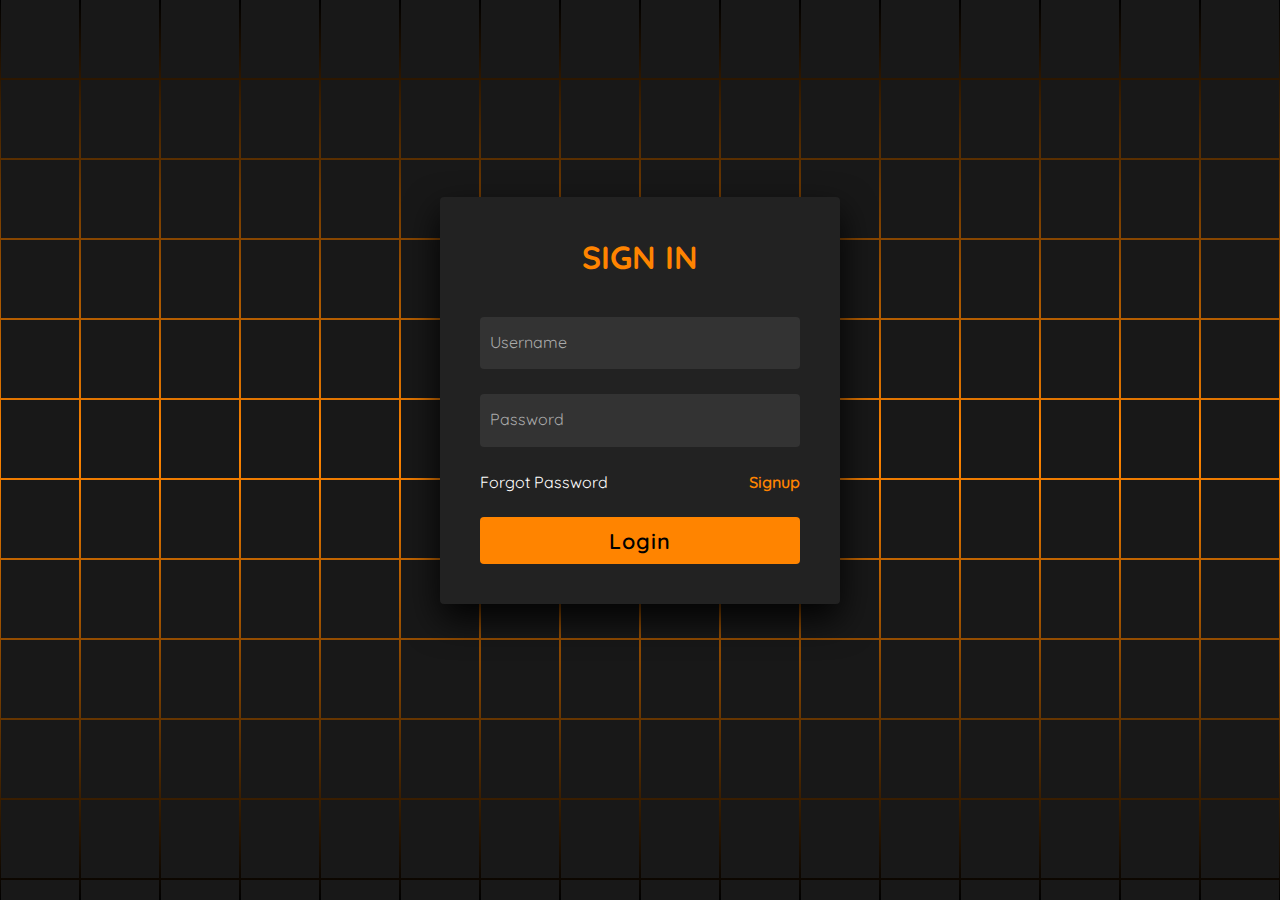
==== index.html @ badaa888 "Login Page" ====
<!DOCTYPE html>
<html lang="en" >
<head>
  <meta charset="UTF-8">
  <title>Hacker Login Form | CodingStella </title>
  <link rel="stylesheet" href="./style.css">

</head>
<body>
<!-- partial:index.partial.html -->
<section>

    <span></span>
    <span></span>
    <span></span>
    <span></span>
    <span></span>
    <span></span>
    <span></span>
    <span></span>
    <span></span>
    <span></span>
    <span></span>
    <span></span>
    <span></span>
    <span></span>
    <span></span>
    <span></span>
    <span></span>
    <span></span>
    <span></span>
    <span></span>
    <span></span>
    <span></span>
    <span></span>
    <span></span>
    <span></span>
    <span></span>
    <span></span>
    <span></span>
    <span></span>
    <span></span>
    <span></span>
    <span></span>
    <span></span>
    <span></span>
    <span></span>
    <span></span>
    <span></span>
    <span></span>
    <span></span>
    <span></span>
    <span></span>
    <span></span>
    <span></span>
    <span></span>
    <span></span>
    <span></span>
    <span></span>
    <span></span>
    <span></span>
    <span></span>
    <span></span>
    <span></span>
    <span></span>
    <span></span>
    <span></span>
    <span></span>
    <span></span>
    <span></span>
    <span></span>
    <span></span>
    <span></span>
    <span></span>
    <span></span>
    <span></span>
    <span></span>
    <span></span>
    <span></span>
    <span></span>
    <span></span>
    <span></span>
    <span></span>
    <span></span>
    <span></span>
    <span></span>
    <span></span>
    <span></span>
    <span></span>
    <span></span>
    <span></span>
    <span></span>
    <span></span>
    <span></span>
    <span></span>
    <span></span>
    <span></span>
    <span></span>
    <span></span>
    <span></span>
    <span></span>
    <span></span>
    <span></span>
    <span></span>
    <span></span>
    <span></span>
    <span></span>
    <span></span>
    <span></span>
    <span></span>
    <span></span>
    <span></span>
    <span></span>
    <span></span>
    <span></span>
    <span></span>
    <span></span>
    <span></span>
    <span></span>
    <span></span>
    <span></span>
    <span></span>
    <span></span>
    <span></span>
    <span></span>
    <span></span>
    <span></span>
    <span></span>
    <span></span>
    <span></span>
    <span></span>
    <span></span>
    <span></span>
    <span></span>
    <span></span>
    <span></span>
    <span></span>
    <span></span>
    <span></span>
    <span></span>
    <span></span>
    <span></span>
    <span></span>
    <span></span>
    <span></span>
    <span></span>
    <span></span>
    <span></span>
    <span></span>
    <span></span>
    <span></span>
    <span></span>
    <span></span>
    <span></span>
    <span></span>
    <span></span>
    <span></span>
    <span></span>
    <span></span>
    <span></span>
    <span></span>
    <span></span>
    <span></span>
    <span></span>
    <span></span>
    <span></span>
    <span></span>
    <span></span>
    <span></span>
    <span></span>
    <span></span>
    <span></span>
    <span></span>
    <span></span>
    <span></span>
    <span></span>
    <span></span>
    <span></span>
    <span></span>
    <span></span>
    <span></span>
    <span></span>
    <span></span>
    <span></span>
    <span></span>
    <span></span>
    <span></span>
    <span></span>
    <span></span>
    <span></span>
    <span></span>
    <span></span>
    <span></span>
    <span></span>
    <span></span>
    <span></span>
    <span></span>
    <span></span>
    <span></span>
    <span></span>
    <span></span>
    <span></span>
    <span></span>
    <span></span>
    <span></span>
    <span></span>
    <span></span>
    <span></span>
    <span></span>
    <span></span>
    <span></span>
    <span></span>
    <span></span>
    <span></span>
    <span></span>
    <span></span>
    <span></span>
    <span></span>
    <span></span>
    <span></span>
    <span></span>
    <span></span>
    <span></span>
    <span></span>
    <span></span>
    <span></span>
    <span></span>
    <span></span>
    <span></span>
    <span></span>
    <span></span>
    <span></span>
    <span></span>
    <span></span>
    <span></span>
    <span></span>
    <span></span>
    <span></span>
    <span></span>
    <span></span>
    <span></span>
    <span></span>
    <span></span>
    <span></span>
    <span></span>
    <span></span>
    <span></span>
    <span></span>
    <span></span>
    <span></span>
    <span></span>
    <span></span>
    <span></span>
    <span></span>
    <span></span>
    <span></span>
    <span></span>
    <span></span>
    <span></span>
    <span></span>
    <span></span>
    <span></span>
    <span></span>
    <span></span>
    <span></span>
    <span></span>
    <span></span>
    <span></span>
    <span></span>
    <span></span>
    <span></span>
    <span></span>

    <div class="signin">
      <div class="content">
        <h2>Sign In</h2>
        <div class="form">
          <div class="inputBox">
            <input type="text" required>
            <i>Username</i>
          </div>
          <div class="inputBox">
            <input type="password" required>
            <i>Password</i>
          </div>
          <div class="links">
            <a href="#">Forgot Password</a>
            <a href="#">Signup</a>
          </div>
          <div class="inputBox">
            <input type="submit" value="Login">
          </div>
        </div>
      </div>
    </div>
  </section>
<!-- partial -->
  
</body>
</html>
/* Font import and global reset */
---- style.css ----
@import url('https://fonts.googleapis.com/css2?family=Quicksand:wght@300;400;500;600;700&display=swap');

/* Global reset */
* {
    margin: 0;
    padding: 0;
    box-sizing: border-box;
    font-family: 'Quicksand', sans-serif;
}

/* Body styling */
body {
    display: flex;
    justify-content: center;
    align-items: center;
    min-height: 100vh;
    background: #000;
}

/* Section styles */
section {
    position: absolute;
    width: 100vw;
    height: 100vh;
    display: flex;
    justify-content: center;
    align-items: center;
    gap: 2px;
    flex-wrap: wrap;
    overflow: hidden;
}

/* Animated gradient effect */
section::before {
    content: '';
    position: absolute;
    width: 100%;
    height: 100%;
    background: linear-gradient(#000, #ff8400, #000);
    animation: animate 5s linear infinite;
}

/* Animation keyframes */
@keyframes animate {
    0% {
        transform: translateY(-100%);
    }
    100% {
        transform: translateY(100%);
    }
}

/* Styling for individual spans */
section span {
    position: relative;
    display: block;
    width: calc(6.25vw - 2px);
    height: calc(6.25vw - 2px);
    background: #181818;
    z-index: 2;
    transition: 1.5s;
}

section span:hover {
    background: #ff8400;
    transition: 0s;
}

/* Sign-in form styles */
.signin {
    margin-top: -100px;
    position: absolute;
    width: 400px;
    background: #222;
    z-index: 1000;
    display: flex;
    justify-content: center;
    align-items: center;
    padding: 40px;
    border-radius: 4px;
    box-shadow: 0 15px 35px rgba(0, 0, 0, 0.9);
}

.signin .content {
    position: relative;
    width: 100%;
    display: flex;
    justify-content: center;
    align-items: center;
    flex-direction: column;
    gap: 40px;
}

.signin .content h2 {
    font-size: 2em;
    color: #ff8400;
    text-transform: uppercase;
}

.signin .content .form {
    width: 100%;
    display: flex;
    flex-direction: column;
    gap: 25px;
}

.signin .content .form .inputBox {
    position: relative;
    width: 100%;
}

.signin .content .form .inputBox input {
    position: relative;
    width: 100%;
    background: #333;
    border: none;
    outline: none;
    padding: 25px 10px 7.5px;
    border-radius: 4px;
    color: #fff;
    font-weight: 500;
    font-size: 1em;
}

.signin .content .form .inputBox i {
    position: absolute;
    left: 0;
    padding: 15px 10px;
    font-style: normal;
    color: #aaa;
    transition: 0.5s;
    pointer-events: none;
}

.signin .content .form .inputBox input:focus ~ i,
.signin .content .form .inputBox input:valid ~ i {
    transform: translateY(-7.5px);
    font-size: 0.8em;
    color: #fff;
}

.signin .content .form .links {
    position: relative;
    width: 100%;
    display: flex;
    justify-content: space-between;
}

.signin .content .form .links a {
    color: #fff;
    text-decoration: none;
}

.signin .content .form .links a:nth-child(2) {
    color: #ff8400;
    font-weight: 600;
}

.signin .content .form .inputBox input[type="submit"] {
    padding: 10px;
    background: #ff8400;
    color: #000;
    font-weight: 600;
    font-size: 1.35em;
    letter-spacing: 0.05em;
    cursor: pointer;
}

input[type="submit"]:active {
    opacity: 0.6;
}

/* Media queries for responsive design */
@media (max-width: 900px) {
    section span {
        width: calc(10vw - 2px);
        height: calc(10vw - 2px);
    }
}

@media (max-width: 600px) {
    section span {
        width: calc(20vw - 2px);
        height: calc(20vw - 2px);
    }
}
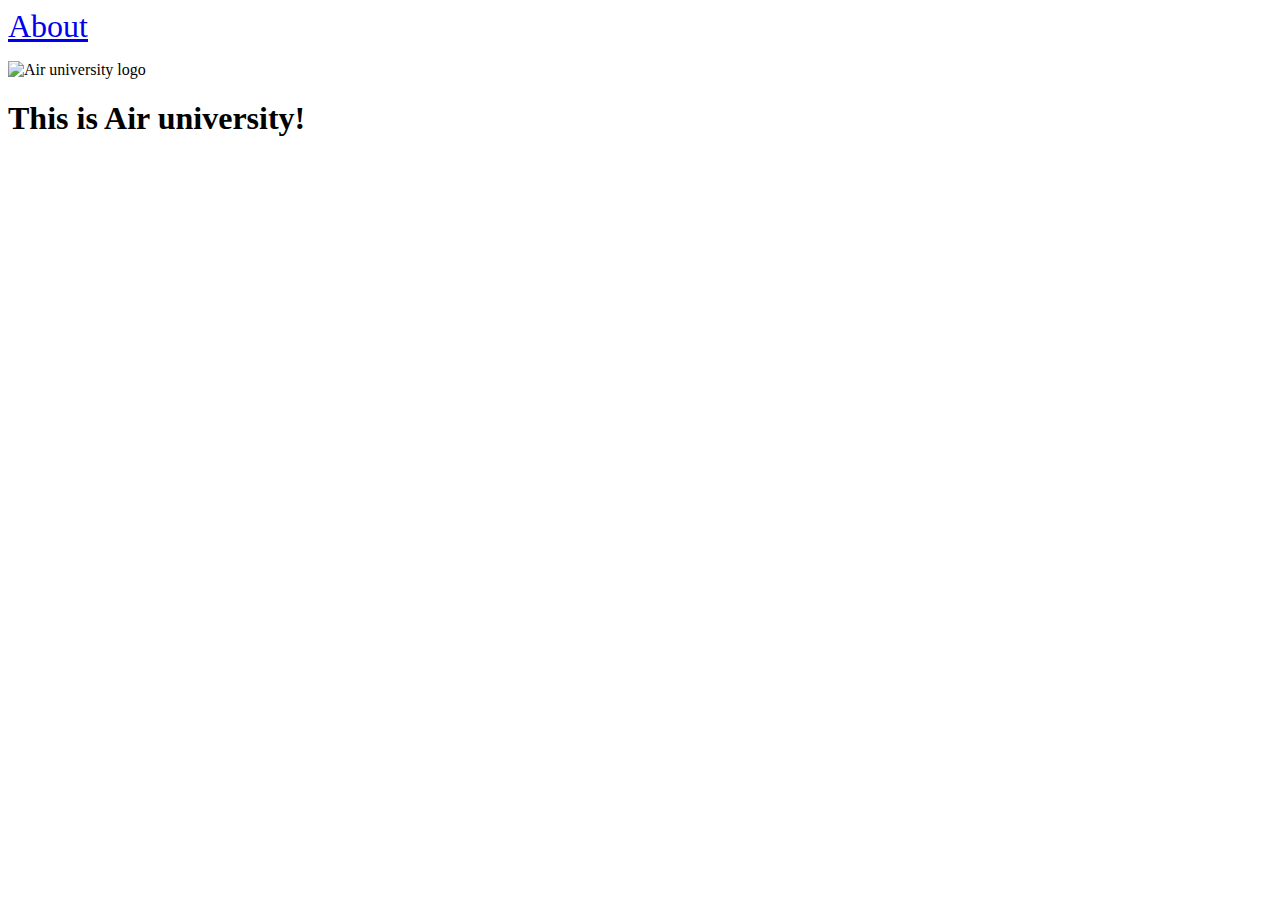
==== commit 9b86304f: "This is my first commit" ====
--- a/index.html
+++ b/index.html
@@ -1,301 +1,15 @@
-<!DOCTYPE html>
-<html lang="en" >
-<head>
-  <meta charset="UTF-8">
-  <title>Hacker Login Form | CodingStella </title>
-  <link rel="stylesheet" href="./style.css">
-
-</head>
-<body>
-<!-- partial:index.partial.html -->
-<section>
-
-    <span></span>
-    <span></span>
-    <span></span>
-    <span></span>
-    <span></span>
-    <span></span>
-    <span></span>
-    <span></span>
-    <span></span>
-    <span></span>
-    <span></span>
-    <span></span>
-    <span></span>
-    <span></span>
-    <span></span>
-    <span></span>
-    <span></span>
-    <span></span>
-    <span></span>
-    <span></span>
-    <span></span>
-    <span></span>
-    <span></span>
-    <span></span>
-    <span></span>
-    <span></span>
-    <span></span>
-    <span></span>
-    <span></span>
-    <span></span>
-    <span></span>
-    <span></span>
-    <span></span>
-    <span></span>
-    <span></span>
-    <span></span>
-    <span></span>
-    <span></span>
-    <span></span>
-    <span></span>
-    <span></span>
-    <span></span>
-    <span></span>
-    <span></span>
-    <span></span>
-    <span></span>
-    <span></span>
-    <span></span>
-    <span></span>
-    <span></span>
-    <span></span>
-    <span></span>
-    <span></span>
-    <span></span>
-    <span></span>
-    <span></span>
-    <span></span>
-    <span></span>
-    <span></span>
-    <span></span>
-    <span></span>
-    <span></span>
-    <span></span>
-    <span></span>
-    <span></span>
-    <span></span>
-    <span></span>
-    <span></span>
-    <span></span>
-    <span></span>
-    <span></span>
-    <span></span>
-    <span></span>
-    <span></span>
-    <span></span>
-    <span></span>
-    <span></span>
-    <span></span>
-    <span></span>
-    <span></span>
-    <span></span>
-    <span></span>
-    <span></span>
-    <span></span>
-    <span></span>
-    <span></span>
-    <span></span>
-    <span></span>
-    <span></span>
-    <span></span>
-    <span></span>
-    <span></span>
-    <span></span>
-    <span></span>
-    <span></span>
-    <span></span>
-    <span></span>
-    <span></span>
-    <span></span>
-    <span></span>
-    <span></span>
-    <span></span>
-    <span></span>
-    <span></span>
-    <span></span>
-    <span></span>
-    <span></span>
-    <span></span>
-    <span></span>
-    <span></span>
-    <span></span>
-    <span></span>
-    <span></span>
-    <span></span>
-    <span></span>
-    <span></span>
-    <span></span>
-    <span></span>
-    <span></span>
-    <span></span>
-    <span></span>
-    <span></span>
-    <span></span>
-    <span></span>
-    <span></span>
-    <span></span>
-    <span></span>
-    <span></span>
-    <span></span>
-    <span></span>
-    <span></span>
-    <span></span>
-    <span></span>
-    <span></span>
-    <span></span>
-    <span></span>
-    <span></span>
-    <span></span>
-    <span></span>
-    <span></span>
-    <span></span>
-    <span></span>
-    <span></span>
-    <span></span>
-    <span></span>
-    <span></span>
-    <span></span>
-    <span></span>
-    <span></span>
-    <span></span>
-    <span></span>
-    <span></span>
-    <span></span>
-    <span></span>
-    <span></span>
-    <span></span>
-    <span></span>
-    <span></span>
-    <span></span>
-    <span></span>
-    <span></span>
-    <span></span>
-    <span></span>
-    <span></span>
-    <span></span>
-    <span></span>
-    <span></span>
-    <span></span>
-    <span></span>
-    <span></span>
-    <span></span>
-    <span></span>
-    <span></span>
-    <span></span>
-    <span></span>
-    <span></span>
-    <span></span>
-    <span></span>
-    <span></span>
-    <span></span>
-    <span></span>
-    <span></span>
-    <span></span>
-    <span></span>
-    <span></span>
-    <span></span>
-    <span></span>
-    <span></span>
-    <span></span>
-    <span></span>
-    <span></span>
-    <span></span>
-    <span></span>
-    <span></span>
-    <span></span>
-    <span></span>
-    <span></span>
-    <span></span>
-    <span></span>
-    <span></span>
-    <span></span>
-    <span></span>
-    <span></span>
-    <span></span>
-    <span></span>
-    <span></span>
-    <span></span>
-    <span></span>
-    <span></span>
-    <span></span>
-    <span></span>
-    <span></span>
-    <span></span>
-    <span></span>
-    <span></span>
-    <span></span>
-    <span></span>
-    <span></span>
-    <span></span>
-    <span></span>
-    <span></span>
-    <span></span>
-    <span></span>
-    <span></span>
-    <span></span>
-    <span></span>
-    <span></span>
-    <span></span>
-    <span></span>
-    <span></span>
-    <span></span>
-    <span></span>
-    <span></span>
-    <span></span>
-    <span></span>
-    <span></span>
-    <span></span>
-    <span></span>
-    <span></span>
-    <span></span>
-    <span></span>
-    <span></span>
-    <span></span>
-    <span></span>
-    <span></span>
-    <span></span>
-    <span></span>
-    <span></span>
-    <span></span>
-    <span></span>
-    <span></span>
-    <span></span>
-    <span></span>
-    <span></span>
-    <span></span>
-    <span></span>
-    <span></span>
-    <span></span>
-    <span></span>
-    <span></span>
-
-    <div class="signin">
-      <div class="content">
-        <h2>Sign In</h2>
-        <div class="form">
-          <div class="inputBox">
-            <input type="text" required>
-            <i>Username</i>
-          </div>
-          <div class="inputBox">
-            <input type="password" required>
-            <i>Password</i>
-          </div>
-          <div class="links">
-            <a href="#">Forgot Password</a>
-            <a href="#">Signup</a>
-          </div>
-          <div class="inputBox">
-            <input type="submit" value="Login">
-          </div>
-        </div>
-      </div>
-    </div>
-  </section>
-<!-- partial -->
-  
-</body>
-</html>
-/* Font import and global reset */+<!DOCTYPE html>
+<html lang="en">
+<head>
+    <meta charset="UTF-8">
+    <meta name="viewport" content="width=device-width, initial-scale=1.0">
+    <title>Document</title>
+</head>
+<body>
+    <a style="font-size: xx-large;" href="about.html">About</a>
+    <p></p>
+
+    <img src="Air university.png" alt="Air university logo">
+    <h1>This is Air university!</h1>    
+</body>
+</html>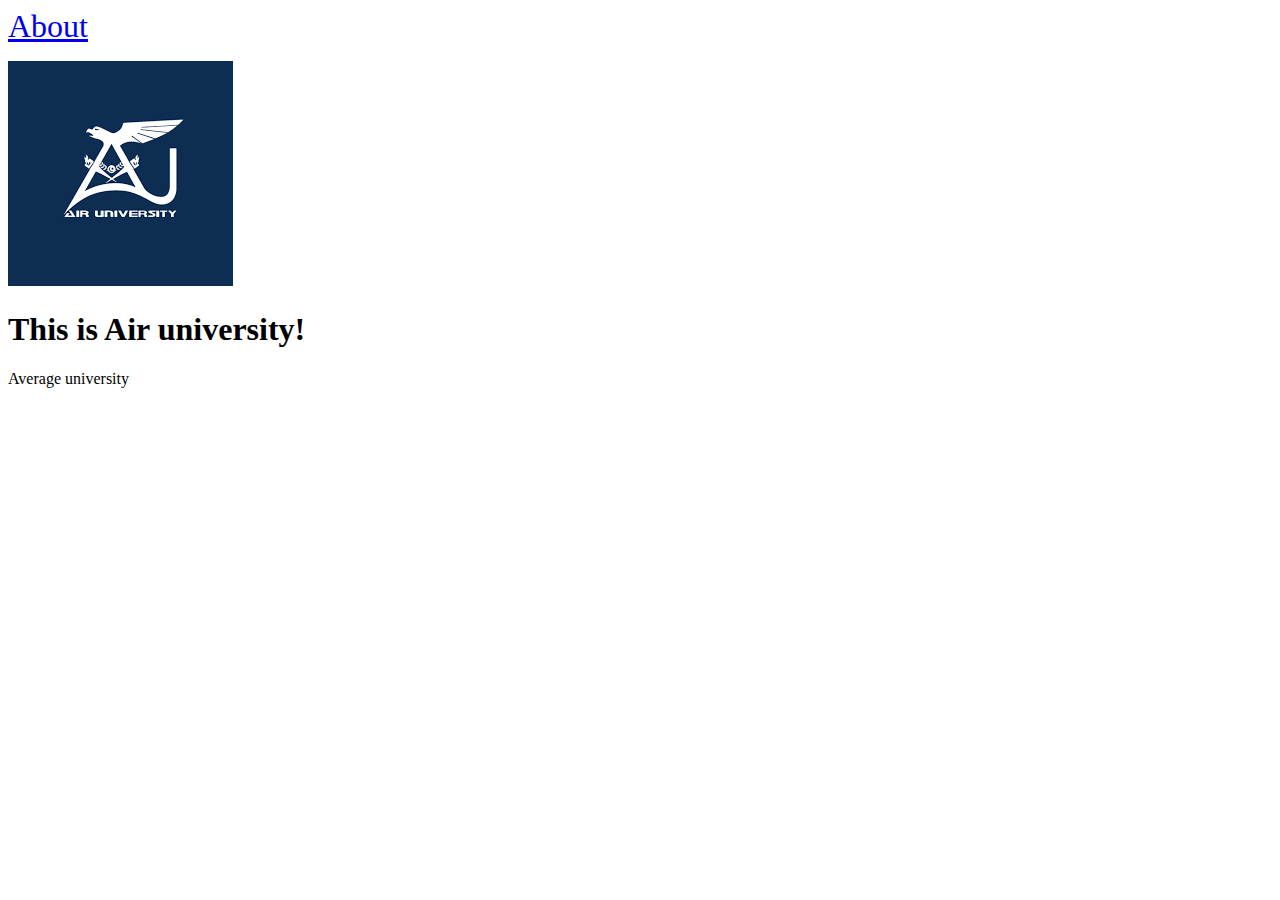
==== commit f5729e0b: "Added new heading in index.html" ====
--- a/index.html
+++ b/index.html
@@ -9,7 +9,8 @@
     <a style="font-size: xx-large;" href="about.html">About</a>
     <p></p>
 
-    <img src="Air university.png" alt="Air university logo">
-    <h1>This is Air university!</h1>    
+    <img src="Airuniversity.png" alt="Air university logo">
+    <h1>This is Air university!</h1>   
+    <p>Average university</p> 
 </body>
 </html>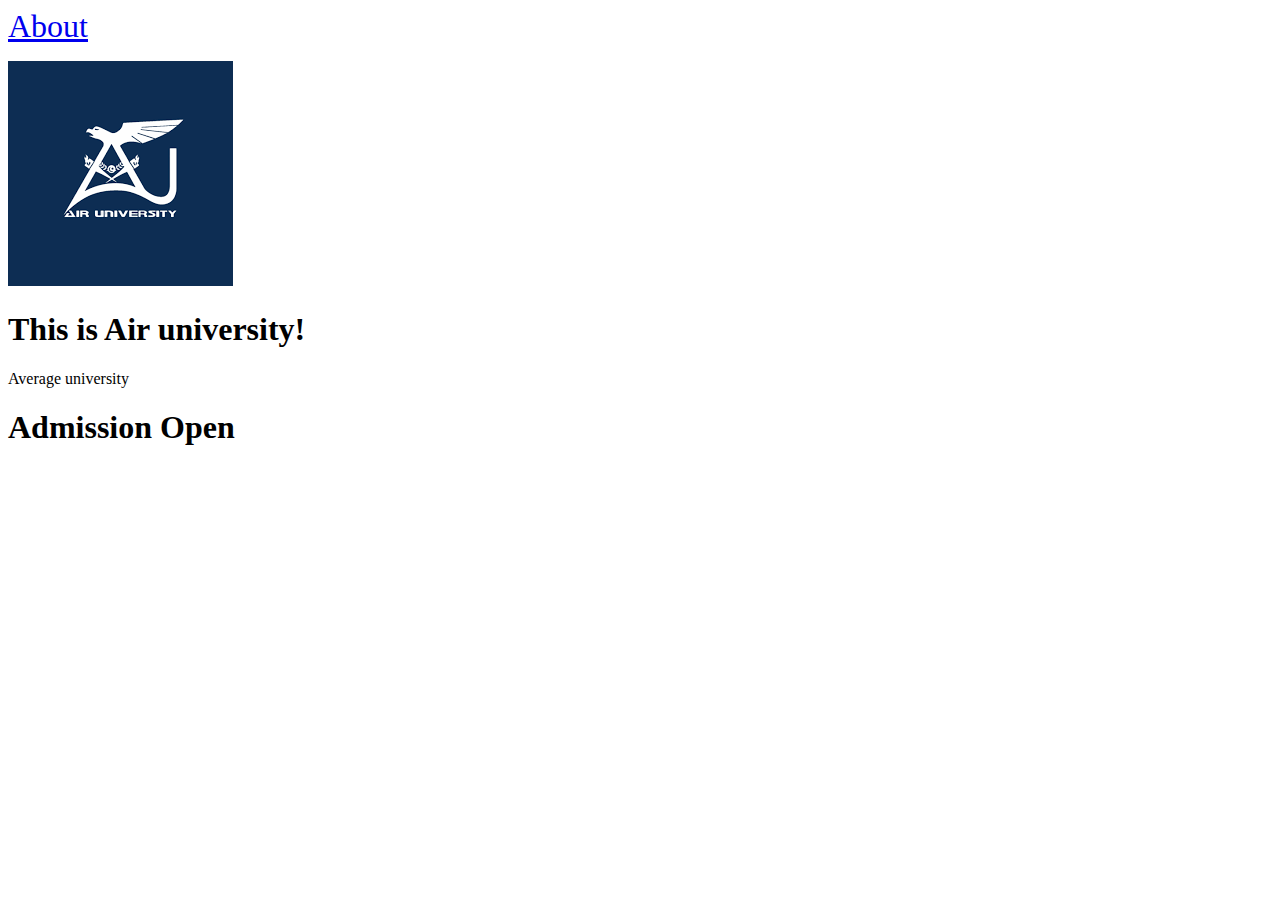
==== commit f30d5321: "changes text to open admission text" ====
--- a/index.html
+++ b/index.html
@@ -12,5 +12,6 @@
     <img src="Airuniversity.png" alt="Air university logo">
     <h1>This is Air university!</h1>   
     <p>Average university</p> 
+    <h1>Admission Open</h1>
 </body>
 </html>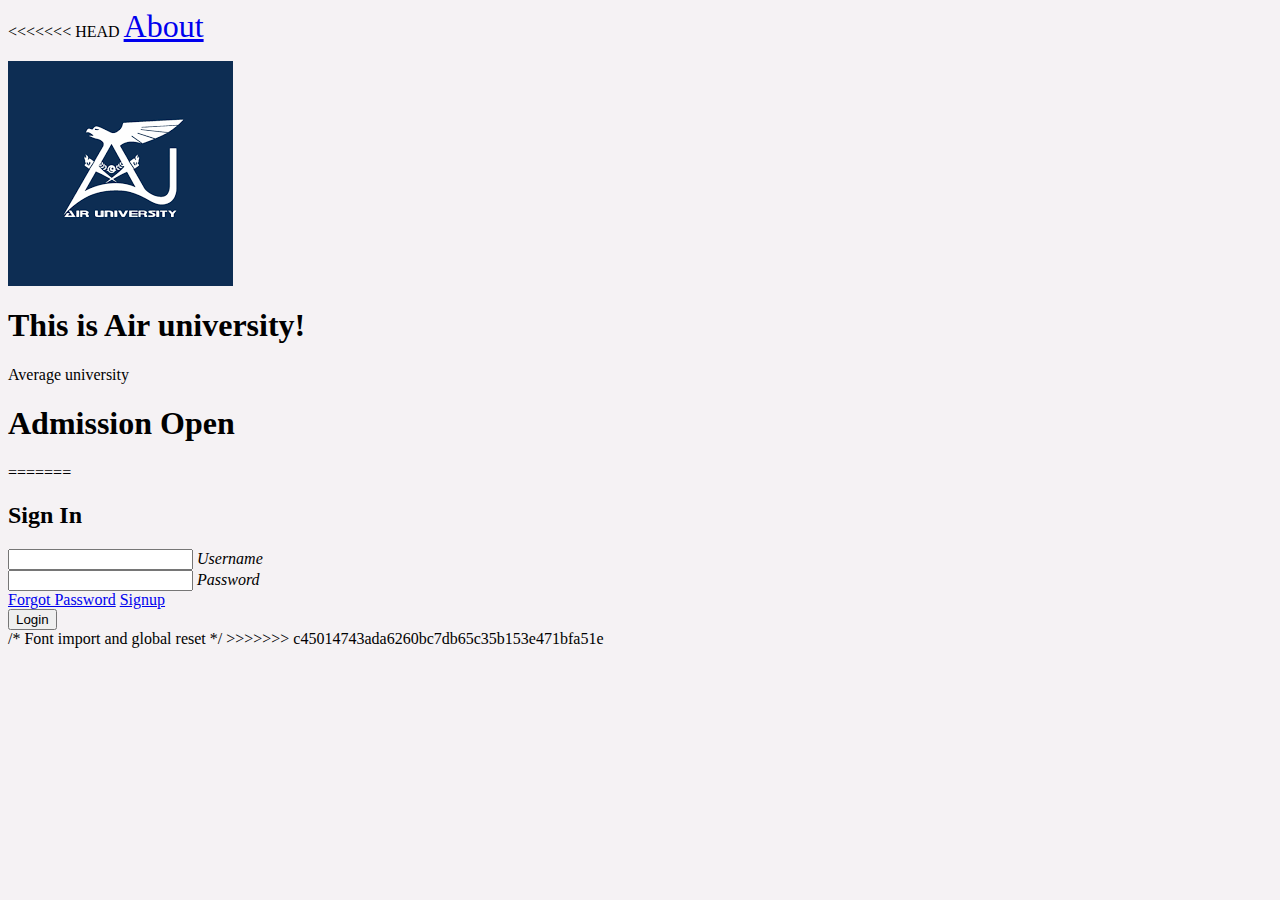
==== commit 95f9065e: "Merging" ====
--- a/index.html
+++ b/index.html
@@ -1,3 +1,4 @@
+<<<<<<< HEAD
 <!DOCTYPE html>
 <html lang="en">
 <head>
@@ -14,4 +15,307 @@
     <p>Average university</p> 
     <h1>Admission Open</h1>
 </body>
-</html>+</html>
+=======
+<!DOCTYPE html>
+<html lang="en" >
+<head>
+  <meta charset="UTF-8">
+  <title>Hacker Login Form | CodingStella </title>
+  <link rel="stylesheet" href="./style.css">
+
+</head>
+<body>
+<!-- partial:index.partial.html -->
+<section>
+
+    <span></span>
+    <span></span>
+    <span></span>
+    <span></span>
+    <span></span>
+    <span></span>
+    <span></span>
+    <span></span>
+    <span></span>
+    <span></span>
+    <span></span>
+    <span></span>
+    <span></span>
+    <span></span>
+    <span></span>
+    <span></span>
+    <span></span>
+    <span></span>
+    <span></span>
+    <span></span>
+    <span></span>
+    <span></span>
+    <span></span>
+    <span></span>
+    <span></span>
+    <span></span>
+    <span></span>
+    <span></span>
+    <span></span>
+    <span></span>
+    <span></span>
+    <span></span>
+    <span></span>
+    <span></span>
+    <span></span>
+    <span></span>
+    <span></span>
+    <span></span>
+    <span></span>
+    <span></span>
+    <span></span>
+    <span></span>
+    <span></span>
+    <span></span>
+    <span></span>
+    <span></span>
+    <span></span>
+    <span></span>
+    <span></span>
+    <span></span>
+    <span></span>
+    <span></span>
+    <span></span>
+    <span></span>
+    <span></span>
+    <span></span>
+    <span></span>
+    <span></span>
+    <span></span>
+    <span></span>
+    <span></span>
+    <span></span>
+    <span></span>
+    <span></span>
+    <span></span>
+    <span></span>
+    <span></span>
+    <span></span>
+    <span></span>
+    <span></span>
+    <span></span>
+    <span></span>
+    <span></span>
+    <span></span>
+    <span></span>
+    <span></span>
+    <span></span>
+    <span></span>
+    <span></span>
+    <span></span>
+    <span></span>
+    <span></span>
+    <span></span>
+    <span></span>
+    <span></span>
+    <span></span>
+    <span></span>
+    <span></span>
+    <span></span>
+    <span></span>
+    <span></span>
+    <span></span>
+    <span></span>
+    <span></span>
+    <span></span>
+    <span></span>
+    <span></span>
+    <span></span>
+    <span></span>
+    <span></span>
+    <span></span>
+    <span></span>
+    <span></span>
+    <span></span>
+    <span></span>
+    <span></span>
+    <span></span>
+    <span></span>
+    <span></span>
+    <span></span>
+    <span></span>
+    <span></span>
+    <span></span>
+    <span></span>
+    <span></span>
+    <span></span>
+    <span></span>
+    <span></span>
+    <span></span>
+    <span></span>
+    <span></span>
+    <span></span>
+    <span></span>
+    <span></span>
+    <span></span>
+    <span></span>
+    <span></span>
+    <span></span>
+    <span></span>
+    <span></span>
+    <span></span>
+    <span></span>
+    <span></span>
+    <span></span>
+    <span></span>
+    <span></span>
+    <span></span>
+    <span></span>
+    <span></span>
+    <span></span>
+    <span></span>
+    <span></span>
+    <span></span>
+    <span></span>
+    <span></span>
+    <span></span>
+    <span></span>
+    <span></span>
+    <span></span>
+    <span></span>
+    <span></span>
+    <span></span>
+    <span></span>
+    <span></span>
+    <span></span>
+    <span></span>
+    <span></span>
+    <span></span>
+    <span></span>
+    <span></span>
+    <span></span>
+    <span></span>
+    <span></span>
+    <span></span>
+    <span></span>
+    <span></span>
+    <span></span>
+    <span></span>
+    <span></span>
+    <span></span>
+    <span></span>
+    <span></span>
+    <span></span>
+    <span></span>
+    <span></span>
+    <span></span>
+    <span></span>
+    <span></span>
+    <span></span>
+    <span></span>
+    <span></span>
+    <span></span>
+    <span></span>
+    <span></span>
+    <span></span>
+    <span></span>
+    <span></span>
+    <span></span>
+    <span></span>
+    <span></span>
+    <span></span>
+    <span></span>
+    <span></span>
+    <span></span>
+    <span></span>
+    <span></span>
+    <span></span>
+    <span></span>
+    <span></span>
+    <span></span>
+    <span></span>
+    <span></span>
+    <span></span>
+    <span></span>
+    <span></span>
+    <span></span>
+    <span></span>
+    <span></span>
+    <span></span>
+    <span></span>
+    <span></span>
+    <span></span>
+    <span></span>
+    <span></span>
+    <span></span>
+    <span></span>
+    <span></span>
+    <span></span>
+    <span></span>
+    <span></span>
+    <span></span>
+    <span></span>
+    <span></span>
+    <span></span>
+    <span></span>
+    <span></span>
+    <span></span>
+    <span></span>
+    <span></span>
+    <span></span>
+    <span></span>
+    <span></span>
+    <span></span>
+    <span></span>
+    <span></span>
+    <span></span>
+    <span></span>
+    <span></span>
+    <span></span>
+    <span></span>
+    <span></span>
+    <span></span>
+    <span></span>
+    <span></span>
+    <span></span>
+    <span></span>
+    <span></span>
+    <span></span>
+    <span></span>
+    <span></span>
+    <span></span>
+    <span></span>
+    <span></span>
+    <span></span>
+    <span></span>
+    <span></span>
+    <span></span>
+    <span></span>
+    <span></span>
+    <span></span>
+
+    <div class="signin">
+      <div class="content">
+        <h2>Sign In</h2>
+        <div class="form">
+          <div class="inputBox">
+            <input type="text" required>
+            <i>Username</i>
+          </div>
+          <div class="inputBox">
+            <input type="password" required>
+            <i>Password</i>
+          </div>
+          <div class="links">
+            <a href="#">Forgot Password</a>
+            <a href="#">Signup</a>
+          </div>
+          <div class="inputBox">
+            <input type="submit" value="Login">
+          </div>
+        </div>
+      </div>
+    </div>
+  </section>
+<!-- partial -->
+  
+</body>
+</html>
+/* Font import and global reset */
+>>>>>>> c45014743ada6260bc7db65c35b153e471bfa51e
--- a/style.css
+++ b/style.css
@@ -0,0 +1,248 @@
+
+html{
+    margin: 0;
+    padding: 0;
+    width: 100%;
+}
+body{
+    width: 100%;
+    background-color: rgb(245, 242, 244);
+    /* background-color: aqua; */
+   
+}
+header {
+    margin-top: 0,0,0,500px;
+    display: flex;
+    width: 100%;
+    background-color: rgb(245, 242, 244);
+    font-size: 18px;
+    height: 100px;
+    }
+.main{
+    margin: 0 20px;
+    margin-left: 120px;
+}
+.link-2{
+    padding:25px;
+}
+.link-2 a{
+    text-decoration: none;
+    font-family: Arial, Helvetica, sans-serif;
+    font-size: 18px;
+    margin-left: 50px;
+}
+.but-2 button{
+    font-size: 20px;
+    margin-left: 5px;  
+    width: 100px;
+    font-style: normal;
+    background-color: rgb(212, 181, 191);
+}
+.link-1{
+    padding:25px;
+}
+.link-1 a{
+    text-decoration: none;
+    font-family: Arial, Helvetica, sans-serif;
+    font-size: 18px;
+    margin-left: 400px;
+}
+.but-2{
+    padding: 25px;
+}
+.but-1{
+    padding: 25px;
+   
+}
+.but-1 button{
+    font-size: 20px;
+    margin-left: 500px;
+    width: 100px;
+    font-style: normal;
+}
+.hed{
+    margin-left: 100px;
+}
+
+.hed h1{
+    margin-right: 900px;
+    font-size: 50px;
+}
+
+.sec-1{
+    display: flex;
+    padding-left: 20px;
+    padding-right: 200px;
+}
+.sec-1 p{
+    margin-right: 800px;
+}
+.sec-1 img{
+    height: 500px;
+    width:600px;
+}
+
+.sec-2{
+    width: 100%;
+    padding-left: 20px;
+    padding-right: 200px;
+}
+.sec-2 h1{
+    margin-top: 250px;
+    text-align: center;
+}
+.sec-2 input{
+    margin-top: 10px;
+    margin-left: 850px ;
+    font-size: 20px;
+}
+.sec-2 button{
+    margin-left: 25px; 
+    font-size: 20px;
+}
+.picpara{
+   
+    display: flex;
+    padding-left: 100px;
+    padding-top: 100px;
+    justify-items: center;
+    align-items: center;
+    /* background-color: aqua; */
+}
+.benefit{
+    display: flex;
+    margin-left: 500px;   
+}
+.online{
+    margin-right: 500px;
+    margin-left: 700px;  
+    }
+.short{
+    margin-right: 500px;
+    margin-left: 700px;
+}
+.training{
+    margin-right: 500px;
+    margin-left: 700px;
+}
+.Videos{
+    margin-right: 500px;
+    margin-left: 700px;
+}
+.full{
+    display: flex;
+    flex-direction: column;
+}
+.pic{
+    padding-top: 190px;
+}
+
+.sec-3 p{ 
+    margin-left: 700px;
+    margin-right: 700px;
+    margin-bottom: 100px;
+}
+.class-1{
+    padding:20px 50px 0px 50px ;
+    margin-left: 120px;
+    padding-top: 50px;
+    align-items: left;
+    display: flex;
+    flex-direction: column;
+    justify-content: center;
+    width: 15vw;
+    height: 50vh;
+    border: 1px solid black;
+    border-radius: 05%;
+    height: 600px;
+}
+.class-1 h1{
+    /* margin-left: -1300px; */
+}
+.class-1 p{
+    margin-left: 10px;
+    font-size: 20px;
+}
+.class-1 img{
+    margin-left: -40px;
+}
+.sec-3 h1{
+    margin-top: 100px;
+    align-items: center;
+    text-align: center;
+}
+.cart {
+    display: flex;
+    margin-left: 100px;
+}
+.M{
+   margin: 200px 0 0 200px; 
+   margin-right: 1500px;
+
+}
+.sec-4{
+    display: flex;
+}
+.sec-4 p{
+    margin-right: 1200px ;
+}
+.sec-4 h1{
+    margin-right: 1300px;
+}
+.sec-4 button{
+    margin: 0 0 0 20px; 
+    margin-right: 1500px;
+    font-size: 13px;
+    width: 225px;
+}
+.sec-4 img{
+    margin-top: 200px;
+    margin-left: -2500px ;
+    border-radius: 5%;
+}
+.heading{
+    align-items: center;
+    margin-left: 800px;
+    margin-top: 250px;
+    margin-right: 1000px;
+}
+.heading h1{
+    margin-left: 50px;
+}
+.Pp{
+    display: flex;
+    margin-left: 200px;
+    margin-top: 100px;
+}
+.p1{
+    
+    margin-left: 100px;
+    margin-right: 50px; 
+    width: 40vw;
+    height: 17vh;
+    border: 1px solid black;
+    border-radius: 10%;
+    padding-left: 20px;
+}
+.p2{
+    margin-left: 50px;
+    margin-right: 500px; 
+    width: 40vw;
+    height: 15vh;
+    border: 1px solid black;
+    border-radius: 10%;
+    padding-left: 20px;
+}
+.p3{
+    margin-left: -400px;
+    margin-right: 500px;
+    width: 40vw;
+    height: 20vh;
+    border: 1px solid black;
+    border-radius: 10%;
+    padding-left: 20px;
+}
+.MMAM{
+    font-size: 20px;
+    
+}